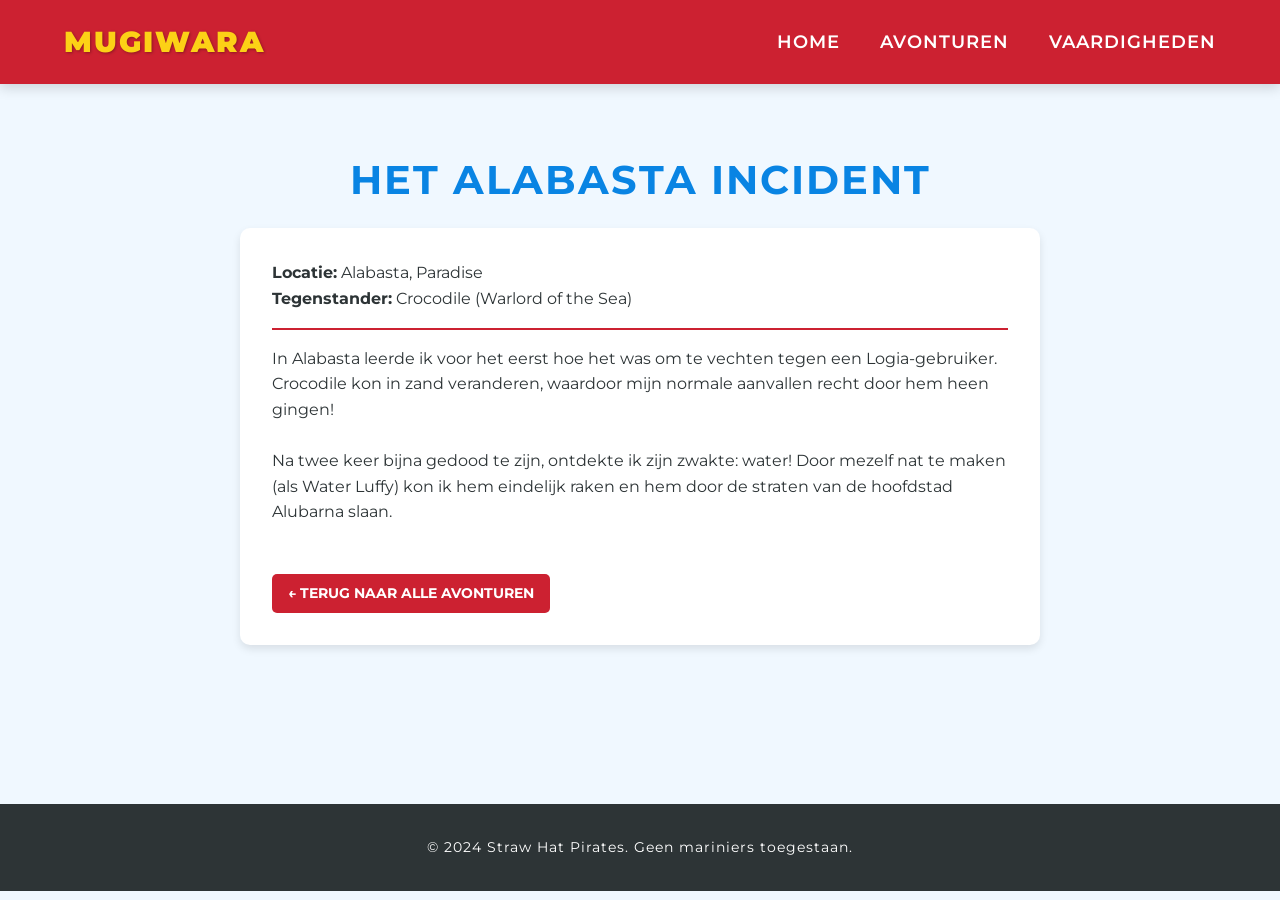
==== html/alabasta.html @ fc5f5731 "detailpagina voor alabasta toegevoegd met werkende knoppen" ====
<!DOCTYPE html>
<html lang="nl">

<head>
    <meta charset="UTF-8">
    <meta name="viewport" content="width=device-width, initial-scale=1.0">
    <title>Avontuur in Alabasta | Monkey D. Luffy</title>
    <meta name="description" content="Het epische gevecht tegen Crocodile in het woestijnkoninkrijk Alabasta.">
    <link rel="stylesheet" href="css/style.css">
</head>

<body>

    <header>
        <nav>
            <div class="logo">Mugiwara</div>
            <button class="hamburger" aria-label="Menu openen">
                <span></span><span></span><span></span>
            </button>
            <ul class="nav-links">
                <li><a href="index.html">Home</a></li>
                <li><a href="ervaring.html">Avonturen</a></li>
                <li><a href="vaardigheden.html">Vaardigheden</a></li>
            </ul>
        </nav>
    </header>

    <main>
        <section class="avonturen-sectie">
            <h2>Het Alabasta Incident</h2>

            <div
                style="max-width: 800px; margin: 0 auto; background: white; padding: 2rem; border-radius: 10px; box-shadow: 0 4px 8px rgba(0,0,0,0.1);">
                <p><strong>Locatie:</strong> Alabasta, Paradise</p>
                <p><strong>Tegenstander:</strong> Crocodile (Warlord of the Sea)</p>
                <hr style="margin: 1rem 0; border: none; border-top: 2px solid var(--luffy-red);">
                <p>In Alabasta leerde ik voor het eerst hoe het was om te vechten tegen een Logia-gebruiker. Crocodile
                    kon in zand veranderen, waardoor mijn normale aanvallen recht door hem heen gingen!</p>
                <br>
                <p>Na twee keer bijna gedood te zijn, ontdekte ik zijn zwakte: water! Door mezelf nat te maken (als
                    Water Luffy) kon ik hem eindelijk raken en hem door de straten van de hoofdstad Alubarna slaan.</p>
                <br>
                <a href="ervaring.html" class="btn-lees-meer">&larr; Terug naar alle avonturen</a>
            </div>
        </section>
    </main>

    <footer>
        <p>&copy; 2024 Straw Hat Pirates. Geen mariniers toegestaan.</p>
    </footer>

    <script>
        const hamburger = document.querySelector('.hamburger');
        const navLinks = document.querySelector('.nav-links');
        hamburger.addEventListener('click', () => { navLinks.classList.toggle('active'); });
    </script>
</body>

</html>
---- html/css/style.css ----
@import url('https://fonts.googleapis.com/css2?family=Montserrat:wght@400;600;900&display=swap');

:root {
    --luffy-red: #cc2131;
    --luffy-yellow: #fcd116;
    --ocean-blue: #0984e3;
    --text-dark: #2d3436;
    --bg-light: #f0f8ff;
}

* {
    margin: 0;
    padding: 0;
    box-sizing: border-box;
}

body {
    font-family: 'Montserrat', sans-serif;
    background-color: var(--bg-light);
    color: var(--text-dark);
    line-height: 1.6;
    overflow-x: hidden;
}

header {
    background-color: var(--luffy-red);
    color: white;
    padding: 1.2rem 5%;
    box-shadow: 0 4px 12px rgba(0, 0, 0, 0.15);
    position: relative;
    z-index: 10;
}

nav {
    display: flex;
    justify-content: space-between;
    align-items: center;
}

.logo {
    font-size: 1.8rem;
    font-weight: 900;
    color: var(--luffy-yellow);
    text-transform: uppercase;
    letter-spacing: 2px;
    text-shadow: 1px 1px 3px rgba(0, 0, 0, 0.3);
}

.nav-links {
    display: flex;
    list-style: none;
    gap: 2.5rem;
}

.nav-links a {
    display: inline-block;
    color: white;
    text-decoration: none;
    font-weight: 600;
    font-size: 1.1rem;
    text-transform: uppercase;
    letter-spacing: 1px;
    transition: all 0.3s ease;
}

.nav-links a:hover {
    color: var(--luffy-yellow);
    transform: translateY(-3px);
}

.hamburger {
    display: none;
    background: none;
    border: none;
    cursor: pointer;
    z-index: 100;
}

.hamburger span {
    display: block;
    width: 25px;
    height: 3px;
    background-color: white;
    margin: 5px 0;
    transition: all 0.3s ease;
}

main {
    min-height: 80vh;
    padding: 0;
}


.hero {
    display: flex;
    flex-direction: column;
    justify-content: flex-end;
    align-items: center;
    text-align: center;
    height: 85vh;
    background-color: var(--ocean-blue);
    background-image: linear-gradient(rgba(0, 0, 0, 0.4), rgba(0, 0, 0, 0.4)), url('../images/monkey1.jpg');
    background-size: cover;
    background-position: center top;
    padding: 0 5% 10vh 5%;
}

.hero h1 {
    font-size: 4.5rem;
    font-weight: 900;
    color: var(--luffy-yellow);
    text-shadow: 3px 3px 0 #000, -1px -1px 0 #000, 1px -1px 0 #000, -1px 1px 0 #000, 1px 1px 0 #000, 5px 5px 15px rgba(0, 0, 0, 0.6);
    margin-bottom: 1rem;
    text-transform: uppercase;
    letter-spacing: 4px;
}

.hero p {
    font-size: 1.5rem;
    font-weight: 600;
    color: white;
    letter-spacing: 1px;
    text-shadow: 2px 2px 4px rgba(0, 0, 0, 0.9);
}

footer {
    background-color: var(--text-dark);
    color: white;
    text-align: center;
    padding: 2rem;
    margin-top: auto;
    font-size: 0.9rem;
    letter-spacing: 1px;
}


.avonturen-sectie {
    padding: 4rem 5%;
    background-color: var(--bg-light);
}

.avonturen-sectie h2 {
    text-align: center;
    color: var(--ocean-blue);
    font-size: 2.5rem;
    text-transform: uppercase;
    letter-spacing: 2px;
    margin-bottom: 1rem;
}

.intro-tekst {
    text-align: center;
    max-width: 600px;
    margin: 0 auto 3rem auto;
    font-size: 1.1rem;
    font-weight: 600;
}

.grid-container {
    display: grid;
    grid-template-columns: repeat(auto-fit, minmax(300px, 1fr));
    gap: 2rem;
    max-width: 1200px;
    margin: 0 auto;
}

.card {
    background-color: white;
    padding: 2rem;
    border-radius: 10px;
    box-shadow: 0 4px 8px rgba(0,0,0,0.1);
    border-bottom: 5px solid var(--luffy-red);
    transition: transform 0.3s ease, box-shadow 0.3s ease;
}

.card:hover {
    transform: translateY(-10px);
    box-shadow: 0 12px 24px rgba(0,0,0,0.2);
}

.card h3 {
    color: var(--luffy-red);
    margin-bottom: 1rem;
    font-size: 1.6rem;
    text-transform: uppercase;
}

.card p {
    color: var(--text-dark);
}

.btn-lees-meer {
    display: inline-block;
    margin-top: 1.5rem;
    padding: 0.5rem 1rem;
    background-color: var(--luffy-red);
    color: white;
    text-decoration: none;
    font-weight: bold;
    border-radius: 5px;
    text-transform: uppercase;
    font-size: 0.9rem;
    transition: background-color 0.3s ease, transform 0.3s ease;
}

.btn-lees-meer:hover {
    background-color: var(--text-dark);
    color: var(--luffy-yellow);
    transform: translateX(5px);
}


.vaardigheden-sectie {
    padding: 4rem 5%;
    background-color: var(--bg-light);
    min-height: 75vh;
}

.vaardigheden-sectie h2 {
    text-align: center;
    color: var(--luffy-red);
    font-size: 2.5rem;
    text-transform: uppercase;
    letter-spacing: 2px;
    margin-bottom: 3rem;
}

.skills-container {
    display: flex;
    flex-wrap: wrap;
    justify-content: center;
    gap: 2rem;
    max-width: 1200px;
    margin: 0 auto;
}

.skill-box {
    background-color: var(--ocean-blue);
    color: white;
    flex: 1 1 300px;
    padding: 2.5rem 2rem;
    border-radius: 15px;
    text-align: center;
    box-shadow: 0 5px 15px rgba(0, 0, 0, 0.15);
    transition: transform 0.4s ease, background-color 0.4s ease;
}

.skill-box h3 {
    color: var(--luffy-yellow);
    margin-bottom: 1rem;
    font-size: 1.5rem;
    text-transform: uppercase;
}

.skill-box:hover {
    transform: scale(1.05);
    background-color: var(--text-dark);
}

@media (max-width: 768px) {
    .hamburger {
        display: block;
    }

    .nav-links {
        position: fixed;
        top: 0;
        right: -100%;
        width: 70%;
        height: 100vh;
        background-color: var(--luffy-red);
        flex-direction: column;
        justify-content: center;
        align-items: center;
        transition: right 0.4s ease-in-out;
        box-shadow: -5px 0 15px rgba(0, 0, 0, 0.5);
        z-index: 99;
    }

    .nav-links.active {
        right: 0;
    }

    .nav-links li {
        margin: 1.5rem 0; 
    }

    .hero h1 {
        font-size: 2.8rem;
    }
}
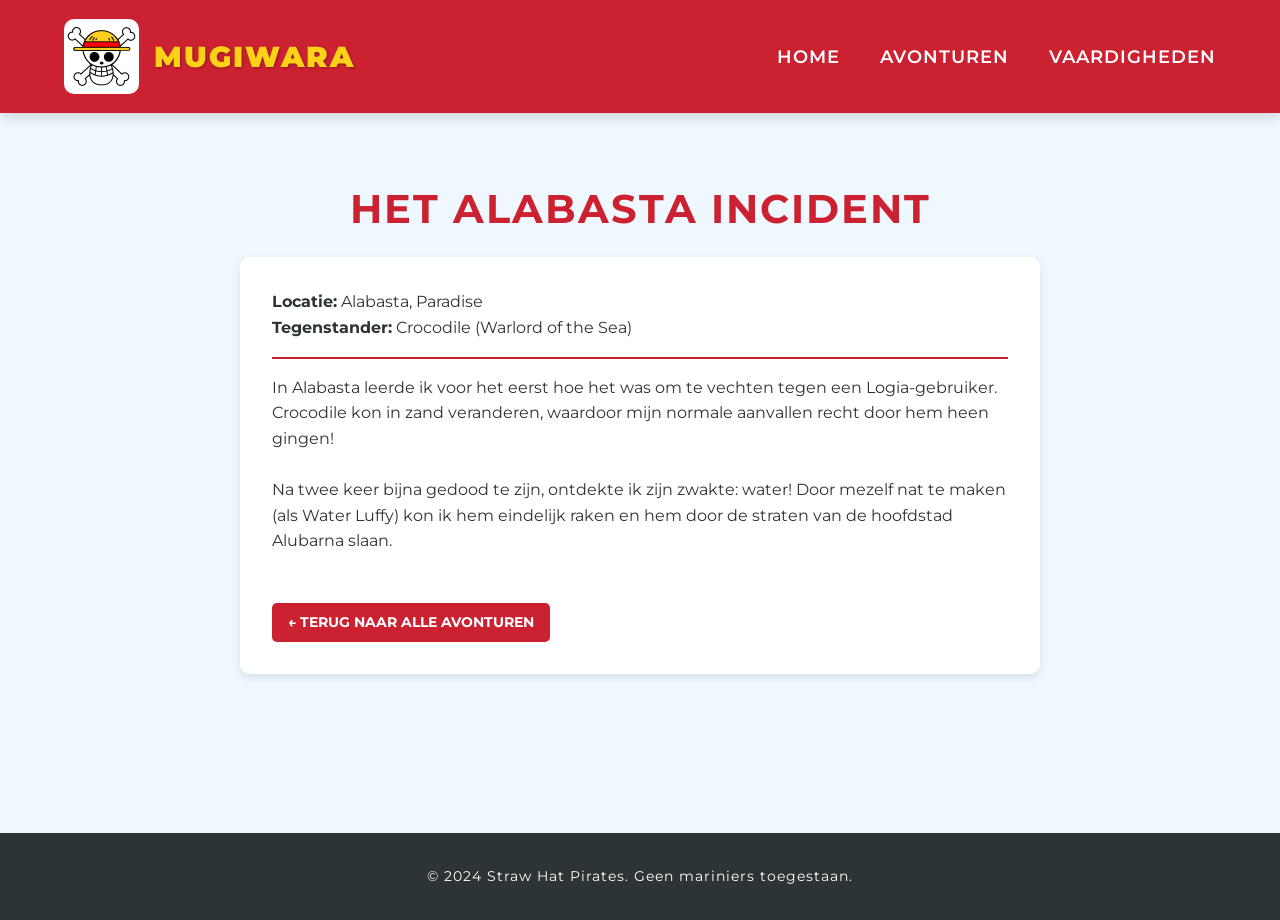
==== commit 81be98d2: "werkend logo toegevoegd aan de navigatiebalk op alle pagina's" ====
--- a/html/alabasta.html
+++ b/html/alabasta.html
@@ -13,7 +13,10 @@
 
     <header>
         <nav>
-            <div class="logo">Mugiwara</div>
+            <div class="logo">
+                <img src="/images/logo.png" alt="Mugiwara Logo" class="logo-afbeelding">
+                MUGIWARA
+            </div>
             <button class="hamburger" aria-label="Menu openen">
                 <span></span><span></span><span></span>
             </button>
--- a/html/css/style.css
+++ b/html/css/style.css
@@ -38,12 +38,21 @@
 }
 
 .logo {
+    display: flex;
+    align-items: center;
+    gap: 15px;
     font-size: 1.8rem;
     font-weight: 900;
     color: var(--luffy-yellow);
     text-transform: uppercase;
     letter-spacing: 2px;
     text-shadow: 1px 1px 3px rgba(0, 0, 0, 0.3);
+}
+
+.logo-afbeelding {
+    height: 75px; 
+    width: auto;
+    border-radius: 10px;
 }
 
 .nav-links {
@@ -94,16 +103,18 @@
 .hero {
     display: flex;
     flex-direction: column;
-    justify-content: flex-end;
+    justify-content: center;
     align-items: center;
     text-align: center;
     height: 85vh;
     background-color: var(--ocean-blue);
-    background-image: linear-gradient(rgba(0, 0, 0, 0.4), rgba(0, 0, 0, 0.4)), url('../images/monkey1.jpg');
+    background-image: linear-gradient(rgba(0, 0, 0, 0.4), rgba(0, 0, 0, 0.4)), url('/images/monkey1.jpg');
     background-size: cover;
     background-position: center top;
-    padding: 0 5% 10vh 5%;
-}
+    padding: 0 5%;
+}
+
+
 
 .hero h1 {
     font-size: 4.5rem;
@@ -141,7 +152,7 @@
 
 .avonturen-sectie h2 {
     text-align: center;
-    color: var(--ocean-blue);
+    color: var(--luffy-red);
     font-size: 2.5rem;
     text-transform: uppercase;
     letter-spacing: 2px;
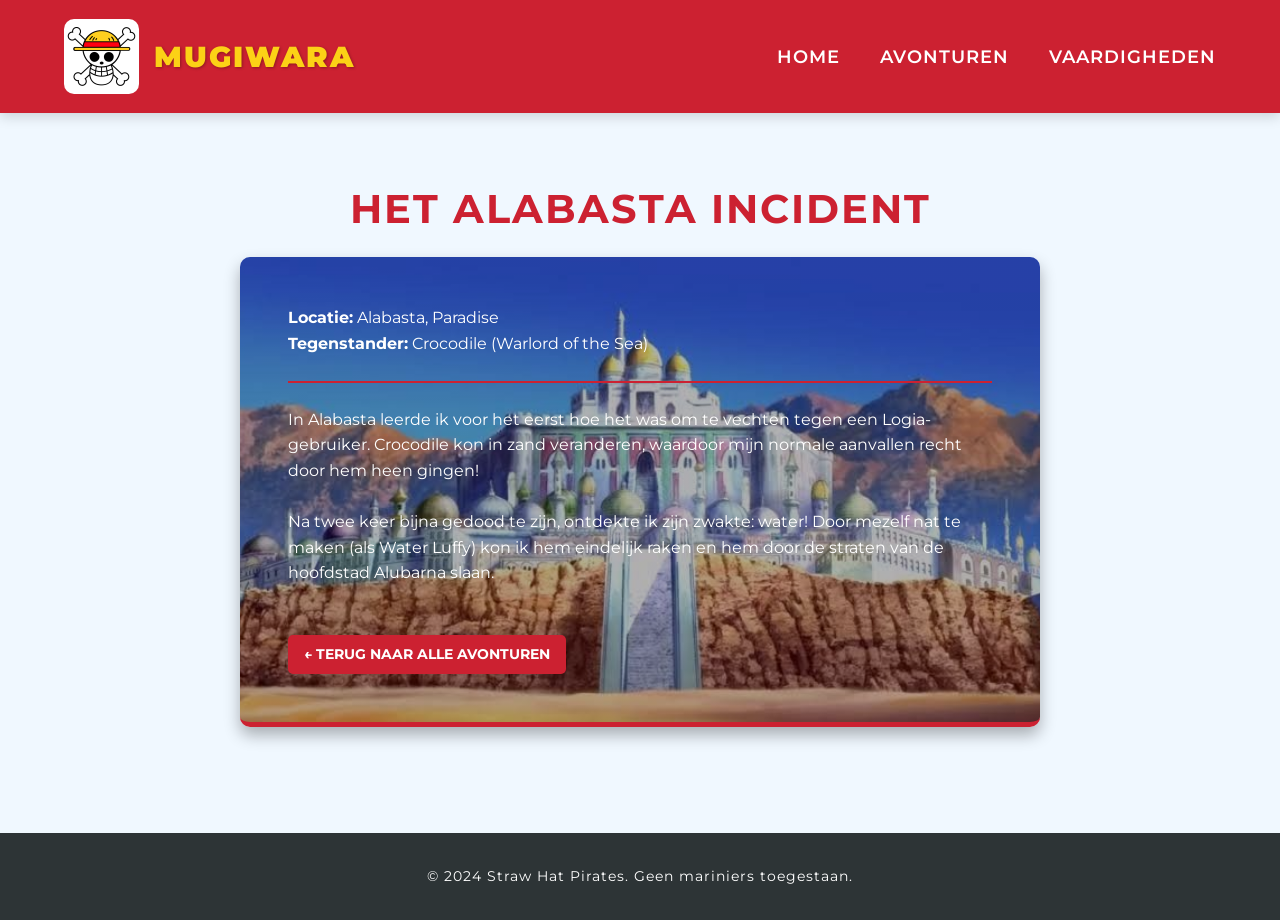
==== commit 8b20291a: "etail-kaarten voorzien van achtergrondfoto met donker filter voor Alabasta, Marineford en Wano" ====
--- a/html/alabasta.html
+++ b/html/alabasta.html
@@ -13,10 +13,10 @@
 
     <header>
         <nav>
-            <div class="logo">
+            <a href="index.html" class="logo">
                 <img src="/images/logo.png" alt="Mugiwara Logo" class="logo-afbeelding">
                 MUGIWARA
-            </div>
+            </a>
             <button class="hamburger" aria-label="Menu openen">
                 <span></span><span></span><span></span>
             </button>
@@ -32,17 +32,20 @@
         <section class="avonturen-sectie">
             <h2>Het Alabasta Incident</h2>
 
-            <div
-                style="max-width: 800px; margin: 0 auto; background: white; padding: 2rem; border-radius: 10px; box-shadow: 0 4px 8px rgba(0,0,0,0.1);">
+            <div class="detail-card alabasta-card">
+                
                 <p><strong>Locatie:</strong> Alabasta, Paradise</p>
                 <p><strong>Tegenstander:</strong> Crocodile (Warlord of the Sea)</p>
-                <hr style="margin: 1rem 0; border: none; border-top: 2px solid var(--luffy-red);">
+                
+                <hr style="margin: 1.5rem 0; border: none; border-top: 2px solid var(--luffy-red);">
+                
                 <p>In Alabasta leerde ik voor het eerst hoe het was om te vechten tegen een Logia-gebruiker. Crocodile
                     kon in zand veranderen, waardoor mijn normale aanvallen recht door hem heen gingen!</p>
                 <br>
                 <p>Na twee keer bijna gedood te zijn, ontdekte ik zijn zwakte: water! Door mezelf nat te maken (als
                     Water Luffy) kon ik hem eindelijk raken en hem door de straten van de hoofdstad Alubarna slaan.</p>
                 <br>
+                
                 <a href="ervaring.html" class="btn-lees-meer">&larr; Terug naar alle avonturen</a>
             </div>
         </section>
--- a/html/css/style.css
+++ b/html/css/style.css
@@ -40,13 +40,14 @@
 .logo {
     display: flex;
     align-items: center;
-    gap: 15px;
+    gap: 15px; 
     font-size: 1.8rem;
     font-weight: 900;
     color: var(--luffy-yellow);
     text-transform: uppercase;
     letter-spacing: 2px;
     text-shadow: 1px 1px 3px rgba(0, 0, 0, 0.3);
+    text-decoration: none;S
 }
 
 .logo-afbeelding {
@@ -198,6 +199,14 @@
 
 .card p {
     color: var(--text-dark);
+}
+
+.card-img {
+    width: 100%;
+    height: 200px; 
+    object-fit: cover;
+    border-radius: 5px;
+    margin-bottom: 15px;
 }
 
 .btn-lees-meer {
@@ -299,4 +308,33 @@
     .hero h1 {
         font-size: 2.8rem;
     }
+
+}
+
+.detail-card {
+    max-width: 800px;
+    margin: 0 auto;
+    padding: 3rem;
+    border-radius: 10px;
+    box-shadow: 0 8px 16px rgba(0, 0, 0, 0.3);
+    color: white;
+    border-bottom: 5px solid var(--luffy-red);
+}
+
+.alabasta-card {
+    background: linear-gradient(rgba(0, 0, 0, 0.3), rgba(0, 0, 0, 0.3)), url('/images/alabasta.jpg');
+    background-size: cover;
+    background-position: center;
+}
+
+.marineford-card {
+    background: linear-gradient(rgba(0, 0, 0, 0.3), rgba(0, 0, 0, 0.3)), url('/images/marine.jpg');
+    background-size: cover;
+    background-position: center;
+}
+
+.wano-card {
+    background: linear-gradient(rgba(0, 0, 0, 0.3), rgba(0, 0, 0, 0.3)), url('/images/wano.jpg');
+    background-size: cover;
+    background-position: center;
 }
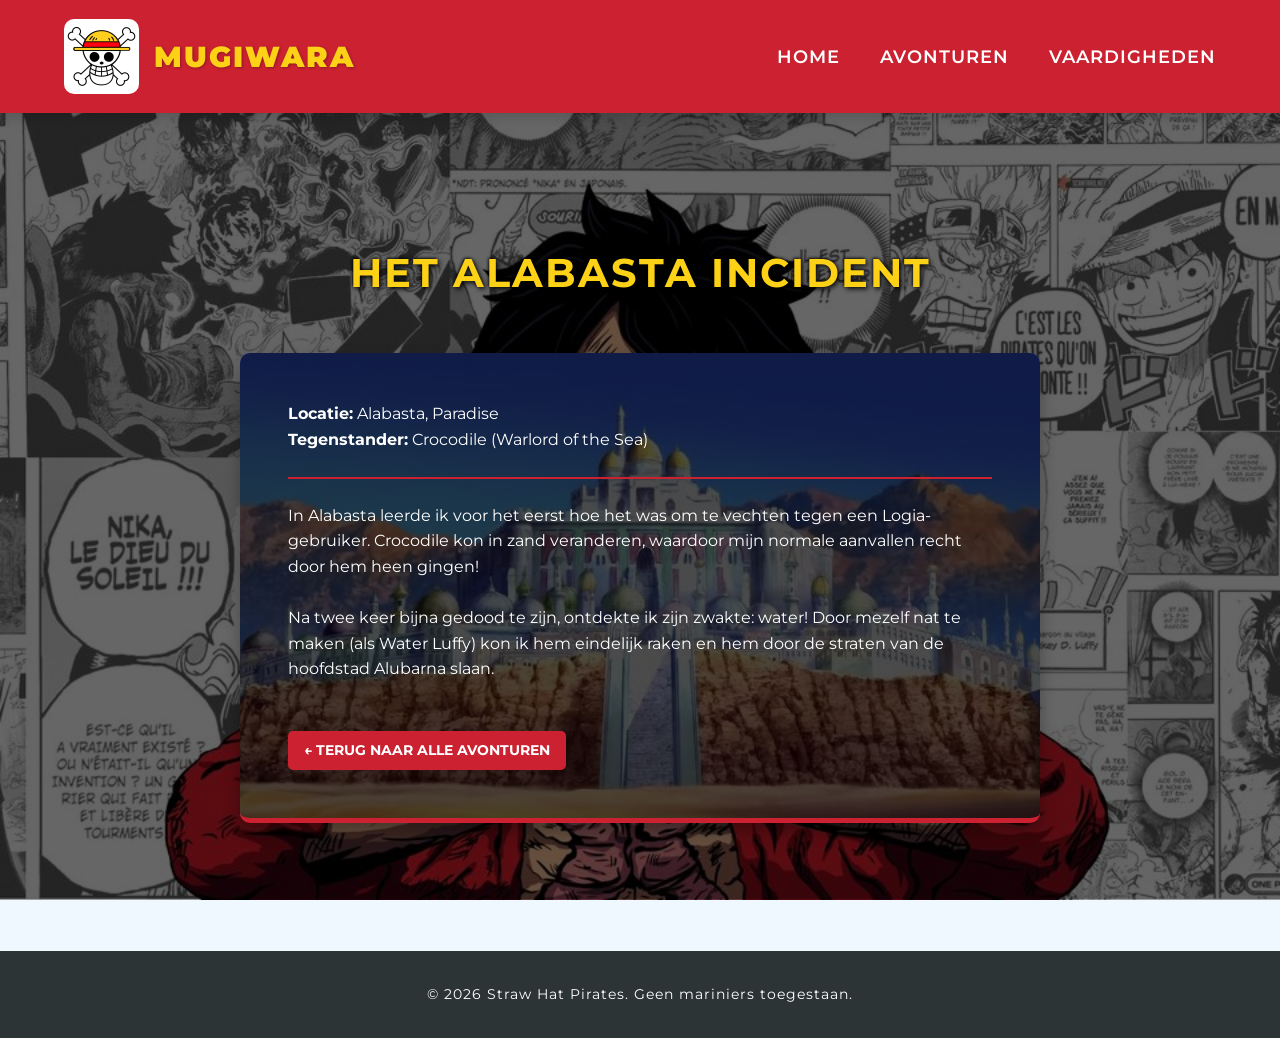
==== commit 08741b98: "h2 titels geel gemaakt met text-shadow én contrast verhoogd op detail-kaarten voor perfecte leesbaar" ====
--- a/html/alabasta.html
+++ b/html/alabasta.html
@@ -52,7 +52,7 @@
     </main>
 
     <footer>
-        <p>&copy; 2024 Straw Hat Pirates. Geen mariniers toegestaan.</p>
+        <p>&copy; 2026 Straw Hat Pirates. Geen mariniers toegestaan.</p>
     </footer>
 
     <script>
--- a/html/css/style.css
+++ b/html/css/style.css
@@ -20,6 +20,11 @@
     color: var(--text-dark);
     line-height: 1.6;
     overflow-x: hidden;
+    background-image: url('/images/monkey1.jpg');
+    background-size: cover;
+    background-position: center;
+    background-attachment: fixed;
+    min-height: 100vh;
 }
 
 header {
@@ -40,18 +45,19 @@
 .logo {
     display: flex;
     align-items: center;
-    gap: 15px; 
+    gap: 15px;
     font-size: 1.8rem;
     font-weight: 900;
     color: var(--luffy-yellow);
     text-transform: uppercase;
     letter-spacing: 2px;
     text-shadow: 1px 1px 3px rgba(0, 0, 0, 0.3);
-    text-decoration: none;S
+    text-decoration: none;
+    S
 }
 
 .logo-afbeelding {
-    height: 75px; 
+    height: 75px;
     width: auto;
     border-radius: 10px;
 }
@@ -108,8 +114,6 @@
     align-items: center;
     text-align: center;
     height: 85vh;
-    background-color: var(--ocean-blue);
-    background-image: linear-gradient(rgba(0, 0, 0, 0.4), rgba(0, 0, 0, 0.4)), url('/images/monkey1.jpg');
     background-size: cover;
     background-position: center top;
     padding: 0 5%;
@@ -153,11 +157,12 @@
 
 .avonturen-sectie h2 {
     text-align: center;
-    color: var(--luffy-red);
+    color: var(--luffy-yellow);
     font-size: 2.5rem;
     text-transform: uppercase;
     letter-spacing: 2px;
-    margin-bottom: 1rem;
+    margin-bottom: 3rem;
+    text-shadow: 2px 2px 5px rgba(0, 0, 0, 0.9), -1px -1px 3px rgba(0, 0, 0, 0.8);
 }
 
 .intro-tekst {
@@ -166,6 +171,7 @@
     margin: 0 auto 3rem auto;
     font-size: 1.1rem;
     font-weight: 600;
+    color: #ffffff !important;
 }
 
 .grid-container {
@@ -180,14 +186,14 @@
     background-color: white;
     padding: 2rem;
     border-radius: 10px;
-    box-shadow: 0 4px 8px rgba(0,0,0,0.1);
+    box-shadow: 0 4px 8px rgba(0, 0, 0, 0.1);
     border-bottom: 5px solid var(--luffy-red);
     transition: transform 0.3s ease, box-shadow 0.3s ease;
 }
 
 .card:hover {
     transform: translateY(-10px);
-    box-shadow: 0 12px 24px rgba(0,0,0,0.2);
+    box-shadow: 0 12px 24px rgba(0, 0, 0, 0.2);
 }
 
 .card h3 {
@@ -230,19 +236,29 @@
 }
 
 
-.vaardigheden-sectie {
-    padding: 4rem 5%;
-    background-color: var(--bg-light);
-    min-height: 75vh;
-}
-
 .vaardigheden-sectie h2 {
     text-align: center;
-    color: var(--luffy-red);
+    color: var(--luffy-yellow);
     font-size: 2.5rem;
     text-transform: uppercase;
     letter-spacing: 2px;
     margin-bottom: 3rem;
+    text-shadow: 2px 2px 5px rgba(0, 0, 0, 0.9), -1px -1px 3px rgba(0, 0, 0, 0.8);
+}
+main{
+    background: linear-gradient(rgba(0, 0, 0, 0.6), rgba(0, 0, 0, 0.6));
+    background-size: cover;
+    background-position: center;
+    background-attachment: fixed;
+    padding: 4rem 2rem;
+    min-height: 80vh;
+}
+
+
+.vaardigheden-sectie, 
+.avonturen-sectie {
+    background: transparent !important;
+    
 }
 
 .skills-container {
@@ -302,7 +318,7 @@
     }
 
     .nav-links li {
-        margin: 1.5rem 0; 
+        margin: 1.5rem 0;
     }
 
     .hero h1 {
@@ -322,19 +338,37 @@
 }
 
 .alabasta-card {
-    background: linear-gradient(rgba(0, 0, 0, 0.3), rgba(0, 0, 0, 0.3)), url('/images/alabasta.jpg');
+    background: linear-gradient(rgba(0, 0, 0, 0.7), rgba(0, 0, 0, 0.7)), url('/images/alabasta.jpg');
     background-size: cover;
     background-position: center;
 }
 
 .marineford-card {
-    background: linear-gradient(rgba(0, 0, 0, 0.3), rgba(0, 0, 0, 0.3)), url('/images/marine.jpg');
+    background: linear-gradient(rgba(0, 0, 0, 0.7), rgba(0, 0, 0, 0.7)), url('/images/marine.jpg');
     background-size: cover;
     background-position: center;
 }
 
 .wano-card {
-    background: linear-gradient(rgba(0, 0, 0, 0.3), rgba(0, 0, 0, 0.3)), url('/images/wano.jpg');
+    background: linear-gradient(rgba(0, 0, 0, 0.7), rgba(0, 0, 0, 0.7)), url('/images/wano.jpg');
+    background-size: cover;
+    background-position: center;
+}
+
+.gomu-card {
+    background: linear-gradient(rgba(0, 0, 0, 0.7), rgba(0, 0, 0, 0.7)), url('/images/gomu.jpg');
+    background-size: cover;
+    background-position: center;
+}
+
+.gears-card {
+    background: linear-gradient(rgba(0, 0, 0, 0.7), rgba(0, 0, 0, 0.7)), url('/images/gears.jpg');
+    background-size: cover;
+    background-position: center;
+}
+
+.haki-card {
+    background: linear-gradient(rgba(0, 0, 0, 0.7), rgba(0, 0, 0, 0.7)), url('/images/haki.jpg');
     background-size: cover;
     background-position: center;
 }
